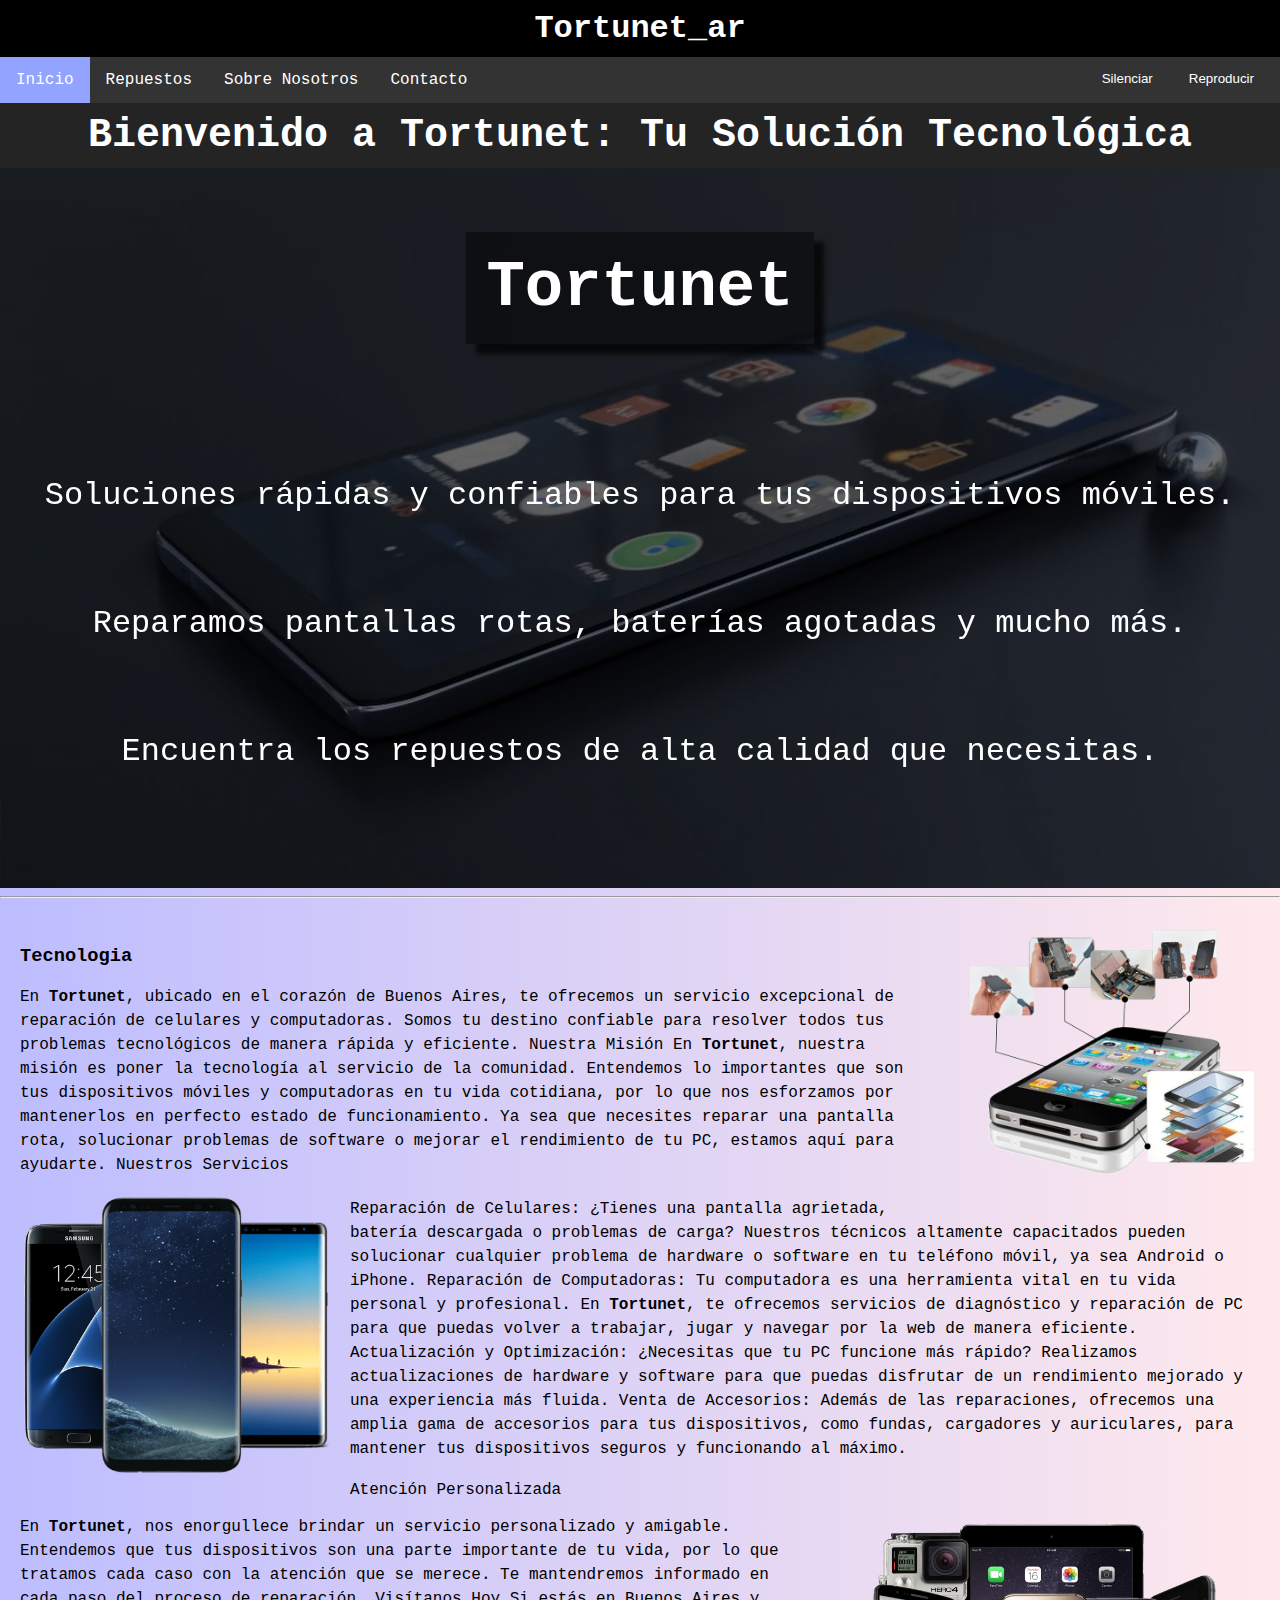
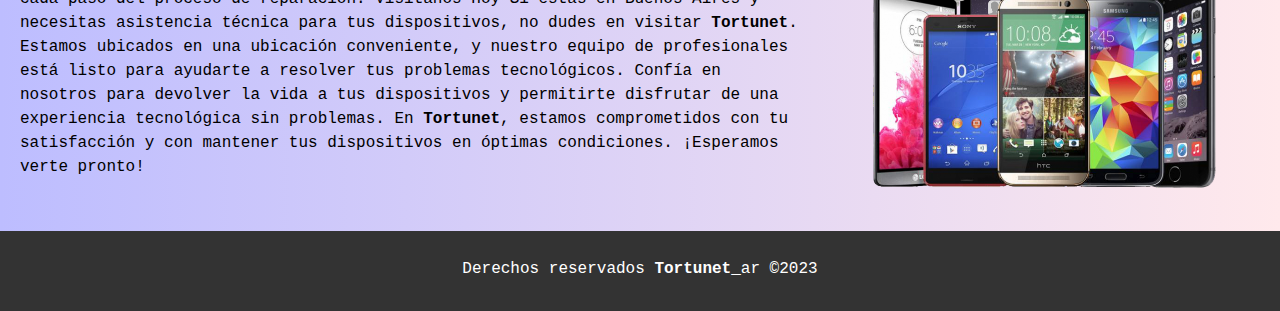
==== index.html @ 0074630c "Primer commit" ====
<!DOCTYPE html>
<html lang="en">

<head>
    <meta charset="UTF-8">
    <meta name="viewport" content="width=device-width, initial-scale=1.0">
    <title>Tortunet</title>
    <link rel="stylesheet" href="/style.css">
    <link rel="shorcunt icon" href="/assets/favicon-32x32.png">
    <link rel="stylesheet" href="https://cdnjs.cloudflare.com/ajax/libs/font-awesome/6.1.0/css/all.min.css">
</head>

<body>
    <audio id="musica" loop>
        <source src="/assets/audio/this-minimal-technology-pure-12327.mp3" type="audio/mp3">
        Tu navegador no soporta la reproducción de audio.
    </audio>

    <header>
        <h1><b>Tortunet</b>_ar</h1>
        <nav>
            <ul>
                <li><a class="active" href="index.html">Inicio</a></li>
                <li><a href="repuestos.html">Repuestos</a></li>
                <li><a href="sobrenosotros.html">Sobre Nosotros</a></li>
                <li><a href="contacto.html">Contacto</a></li>

                <button id="boton-reproducir">Reproducir</button>
                <button id="boton-silenciar"> Silenciar</button>

            </ul>
        </nav>
    </header>
    <div class="bienv">
        <h2>Bienvenido a <b>Tortunet</b>: Tu Solución Tecnológica</h2>
    </div>
    <div class="fondo-video">
        <video class="video-principal" src="/assets/video/smartphone_-_28660 (720p).mp4" autoplay muted loop></video>
        <div class="text-overlay">
            <h1 class="titulo-video-inicio"><b>Tortunet</b></h1>
            <p>Soluciones rápidas y confiables para tus dispositivos móviles.</p>
            <p>Reparamos pantallas rotas, baterías agotadas y mucho más.</p>
            <p>Encuentra los repuestos de alta calidad que necesitas.</p>
        </div>
    </div>
    <hr>

    <article class="container">

        <img class="imagen1" src="/assets/imagen1.com" alt="tecnologia">
        <h3>Tecnologia</h3>
        <p>En <b>Tortunet</b>, ubicado en el corazón de Buenos Aires, te ofrecemos un servicio excepcional de
            reparación de celulares y computadoras. Somos tu destino confiable para resolver todos tus problemas
            tecnológicos de manera rápida y eficiente.

            Nuestra Misión

            En <b>Tortunet</b>, nuestra misión es poner la tecnología al servicio de la comunidad. Entendemos lo
            importantes
            que son tus dispositivos móviles y computadoras en tu vida cotidiana, por lo que nos esforzamos por
            mantenerlos en perfecto estado de funcionamiento. Ya sea que necesites reparar una pantalla rota, solucionar
            problemas de software o mejorar el rendimiento de tu PC, estamos aquí para ayudarte.

            Nuestros Servicios</p>
        <img class="imagen2" src="/assets/pngegg.png" alt="tecnologia2">
        <p>Reparación de Celulares: ¿Tienes una pantalla agrietada, batería descargada o problemas de carga? Nuestros
            técnicos altamente capacitados pueden solucionar cualquier problema de hardware o software en tu teléfono
            móvil, ya sea Android o iPhone.

            Reparación de Computadoras: Tu computadora es una herramienta vital en tu vida personal y profesional. En
            <b>Tortunet</b>, te ofrecemos servicios de diagnóstico y reparación de PC para que puedas volver a trabajar,
            jugar
            y navegar por la web de manera eficiente.

            Actualización y Optimización: ¿Necesitas que tu PC funcione más rápido? Realizamos actualizaciones de
            hardware y software para que puedas disfrutar de un rendimiento mejorado y una experiencia más fluida.

            Venta de Accesorios: Además de las reparaciones, ofrecemos una amplia gama de accesorios para tus
            dispositivos, como fundas, cargadores y auriculares, para mantener tus dispositivos seguros y funcionando al
            máximo.
        </p>
        Atención Personalizada
        <img class="imagen3" src="/assets/imagen3.png" alt="tecnologia3">
        <p>En <b>Tortunet</b>, nos enorgullece brindar un servicio personalizado y amigable. Entendemos que tus
            dispositivos
            son una parte importante de tu vida, por lo que tratamos cada caso con la atención que se merece. Te
            mantendremos informado en cada paso del proceso de reparación.

            Visítanos Hoy

            Si estás en Buenos Aires y necesitas asistencia técnica para tus dispositivos, no dudes en visitar
            <b>Tortunet</b>.
            Estamos ubicados en una ubicación conveniente, y nuestro equipo de profesionales está listo para ayudarte a
            resolver tus problemas tecnológicos. Confía en nosotros para devolver la vida a tus dispositivos y
            permitirte disfrutar de una experiencia tecnológica sin problemas.

            En <b>Tortunet</b>, estamos comprometidos con tu satisfacción y con mantener tus dispositivos en óptimas
            condiciones. ¡Esperamos verte pronto!</p>

    </article>

    <footer class="footer">
        <p>Derechos reservados <b>Tortunet</b>_ar &copy;2023</p>
    </footer>
</body>
<script src="/script.js"></script>

</html>
---- style.css ----
body {
    font-family: "Lucida Console", "Courier New", monospace;
    background: linear-gradient(to right, rgb(189, 189, 255), rgb(255, 233, 236));
    padding: 0;
    margin: 0;
}

header {
    text-align: center;
}

ul {
    list-style-type: none;
    margin: 0;
    padding: 0;
    overflow: hidden;
    background-color: #333;
}

li {
    float: left;
}

li a {
    display: block;
    color: white;
    text-align: center;
    padding: 14px 16px;
    text-decoration: none;
}

li a:hover:not(.active) {
    background-color: #111;
}

.active {
    background-color: #92a4ff;
}

h1 {
    background-color: black;
    padding: 10px;
    margin: 0;
    color: #ffffff;
}

h2 {
    font-size: 24px;
    margin: 0;
    padding: 0;
    margin: 15px;
    text-align: center;
}
.bienv h2 {
    background-color:#242424;
    padding: 10px;
    margin: 0;
    color: white;
    font-size: 2.5rem;
}
.col1 {
    background-color: rgb(207, 207, 207);
}

.container {
    max-width: 100%;
    margin: 0 auto;
    padding: 20px;
}

.container-preferencias {
    display: flex;
    justify-content: center;
}

p {
    font-size: 16px;
    line-height: 1.5;
    margin-bottom: 20px;
}

.imagen1 {
    float: right;
    margin: 0 0 20px 20px;
    max-width: 25%;
    height: auto;
}

.imagen2 {
    float: left;
    margin: 0 20px 20px 0;
    max-width: 25%;
    height: auto;
}

.imagen3 {
    float: right;
    margin: 0 0 20px 20px;
    max-width: 35%;
    height: auto;
}

.article {
    float: left;
    width: 70%;
    background-color: #FFF;
    padding: 10px;
    margin: 10px;
    border: 1px solid #CCC;
}

.footer {
    background-color: #333;
    color: #FFF;
    padding: 10px;
    text-align: center;
    clear: both;
    bottom: 0;
}

#boton-silenciar,
#boton-reproducir {
    padding: 14px 10px;
    margin-right: 1rem;
    box-decoration-break: unset;
    color: white;
    float: right;
    background-color: #00000000;
    border: none;
    cursor: pointer;
    text-align: center;
}

#boton-silenciar:hover:not(.active),
#boton-reproducir:hover:not(.active) {

    background-color: #111;
    text-align: center;
    padding: 14px 10px;
}


table {
    border-collapse: collapse;
    border: 2px solid rgb(200, 200, 200);
    letter-spacing: 1px;
    font-size: 1.5rem;
    background-color: #FFF;
}

td {
    border: 1px solid rgb(190, 190, 190);
    padding: 10px 20px;
}

th {
    border: 1px solid rgb(190, 190, 190);
    padding: 10px 20px;
    background-color: rgb(162, 162, 162);
}

video {
    width: 600px;
}

.fondo-video {
    position: relative;
    padding-bottom: 56.25%;
    /* 16:9 aspect ratio (ajusta esto según tu relación de aspecto) */
    height: 0;
    overflow: hidden;
}

.video-principal {
    position: absolute;
    top: 0;
    left: 0;
    width: 100%;
    height: 100%;
    z-index: 0;
}

.text-overlay {
    position: absolute;
    top: 0;
    left: 0;
    width: 100%;
    height: 100%;
    display: flex;
    flex-direction: column;
    justify-content: center;
    align-items: center;
    background: rgba(0, 0, 0, 0.5);
    /* Fondo semitransparente para hacer que el texto sea más legible */
}

.text-overlay p {
    color: white;
    text-align: center;
    font-size: 2rem;
    margin-bottom: 3rem;
}

.text-overlay .titulo-video-inicio {
    color: white;
    text-align: center;
    font-size: 4rem;
    margin-bottom: 6rem;
    background-color: rgba(0, 0, 0, 0.433);
    box-shadow: 10px 10px 5px 0px rgba(0, 0, 0, 0.75);
    border: transparent 10px solid;
}

div.gallery {
    margin: 5px;
    border: 1px solid #ccc;
    float: left;
    width: 33vw;
}

div.gallery:hover {
    border: 1px solid #777;
}

div.gallery img {
    width: 100%;
    height: auto;
}

div.desc {
    padding: 15px;
    text-align: center;
}

.centrado {
    display: flex;
    justify-content: center;
}

.centrado-audio {
    display: flex;
    justify-content: center;
    z-index: 1;
    width: 100%;
    height: 100%;
    top: 0;
    left: 0;
    align-items: center;
    background: rgba(0, 0, 0, 0.5);
    /* Fondo semitransparente para hacer que el texto sea más legible */
}

.centrado-audio audio::-webkit-media-controls-play-button {
    color: #11ff00;
    /* Cambiar el color del botón de reproducción en navegadores webkit */
}

.centrado-audio audio {
    width: 32%;
}


.centrado-principal {
    display: flex;
    justify-content: center;
    align-items: center;
    position: relative;
    background: rgba(0, 0, 0, 0.5);
    z-index: 0;
    /* Fondo semitransparente para hacer que el texto sea más legible */
}

input[type=text],
        input[type=email],
        textarea,
        select {
            width: 100%;
            padding: 12px 20px;
            margin: 8px 0;
            display: inline-block;
            border: 1px solid #ccc;
            border-radius: 4px;
            box-sizing: border-box;
        }

        input[type=submit] {
            width: 100%;
            background-color: #4CAF50;
            color: white;
            padding: 14px 20px;
            margin: 8px 0;
            border: none;
            border-radius: 4px;
            cursor: pointer;
        }

        input[type=submit]:hover {
            background-color: #45a049;
        }

        div.contenedor-formulario {
            border-radius: 5px;
            background-color: #f2f2f2;
            padding: 20px;
        }
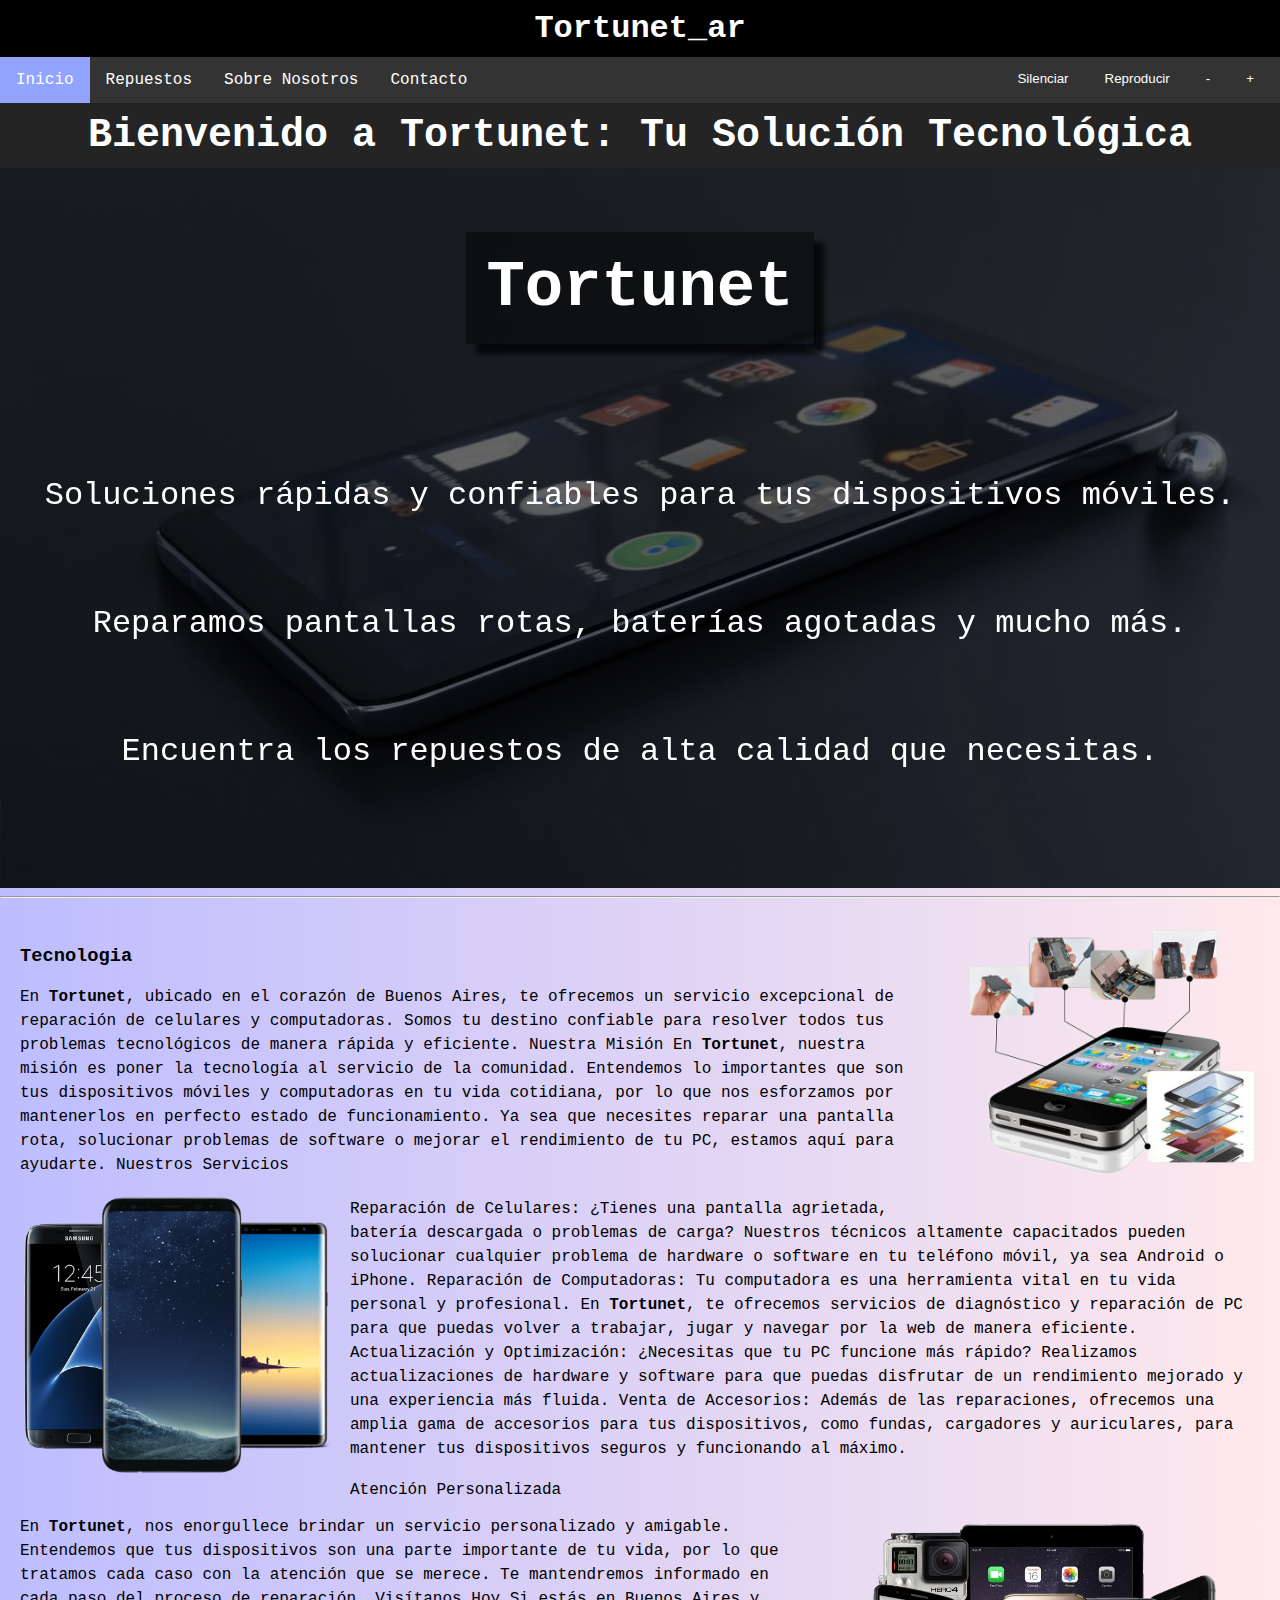
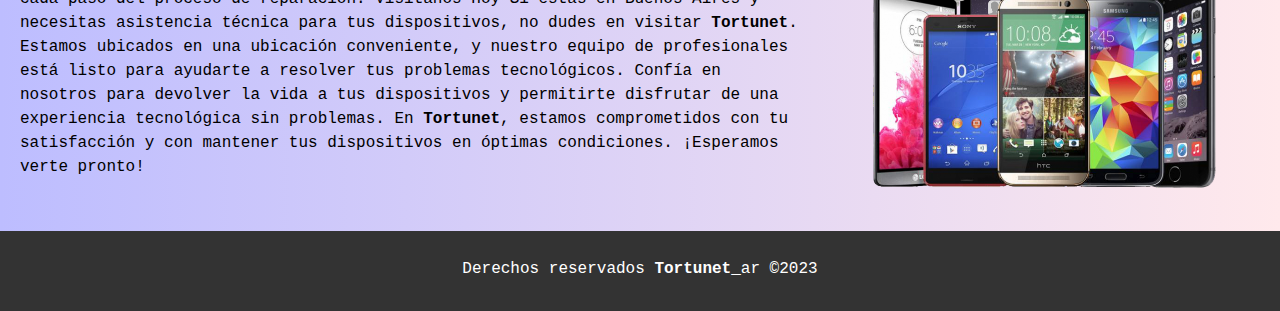
==== commit 90a06e76: "agregado de volumen de musica principal" ====
--- a/index.html
+++ b/index.html
@@ -24,7 +24,8 @@
                 <li><a href="repuestos.html">Repuestos</a></li>
                 <li><a href="sobrenosotros.html">Sobre Nosotros</a></li>
                 <li><a href="contacto.html">Contacto</a></li>
-
+                <button id="aumentarVolumen">+</button>
+                <button id="disminuirVolumen">-</button>
                 <button id="boton-reproducir">Reproducir</button>
                 <button id="boton-silenciar"> Silenciar</button>
 
--- a/style.css
+++ b/style.css
@@ -51,13 +51,15 @@
     margin: 15px;
     text-align: center;
 }
+
 .bienv h2 {
-    background-color:#242424;
+    background-color: #242424;
     padding: 10px;
     margin: 0;
     color: white;
     font-size: 2.5rem;
 }
+
 .col1 {
     background-color: rgb(207, 207, 207);
 }
@@ -131,14 +133,34 @@
     text-align: center;
 }
 
+
 #boton-silenciar:hover:not(.active),
 #boton-reproducir:hover:not(.active) {
-
     background-color: #111;
     text-align: center;
     padding: 14px 10px;
 }
 
+#aumentarVolumen,
+#disminuirVolumen {
+    box-decoration-break: unset;
+    border: none;
+    margin-right: 1rem;
+    box-decoration-break: unset;
+    color: white;
+    float: right;
+    background-color: #00000000;
+    padding: 14px 10px;
+}
+
+#aumentarVolumen:hover:not(.active),
+#disminuirVolumen:hover:not(.active){
+    background-color: #111;
+    text-align: center;
+    box-decoration-break: unset;
+    border: none;
+    padding: 14px 10px;
+} 
 
 table {
     border-collapse: collapse;
@@ -271,35 +293,35 @@
 }
 
 input[type=text],
-        input[type=email],
-        textarea,
-        select {
-            width: 100%;
-            padding: 12px 20px;
-            margin: 8px 0;
-            display: inline-block;
-            border: 1px solid #ccc;
-            border-radius: 4px;
-            box-sizing: border-box;
-        }
-
-        input[type=submit] {
-            width: 100%;
-            background-color: #4CAF50;
-            color: white;
-            padding: 14px 20px;
-            margin: 8px 0;
-            border: none;
-            border-radius: 4px;
-            cursor: pointer;
-        }
-
-        input[type=submit]:hover {
-            background-color: #45a049;
-        }
-
-        div.contenedor-formulario {
-            border-radius: 5px;
-            background-color: #f2f2f2;
-            padding: 20px;
-        }+input[type=email],
+textarea,
+select {
+    width: 100%;
+    padding: 12px 20px;
+    margin: 8px 0;
+    display: inline-block;
+    border: 1px solid #ccc;
+    border-radius: 4px;
+    box-sizing: border-box;
+}
+
+input[type=submit] {
+    width: 100%;
+    background-color: #4CAF50;
+    color: white;
+    padding: 14px 20px;
+    margin: 8px 0;
+    border: none;
+    border-radius: 4px;
+    cursor: pointer;
+}
+
+input[type=submit]:hover {
+    background-color: #45a049;
+}
+
+div.contenedor-formulario {
+    border-radius: 5px;
+    background-color: #f2f2f2;
+    padding: 20px;
+}